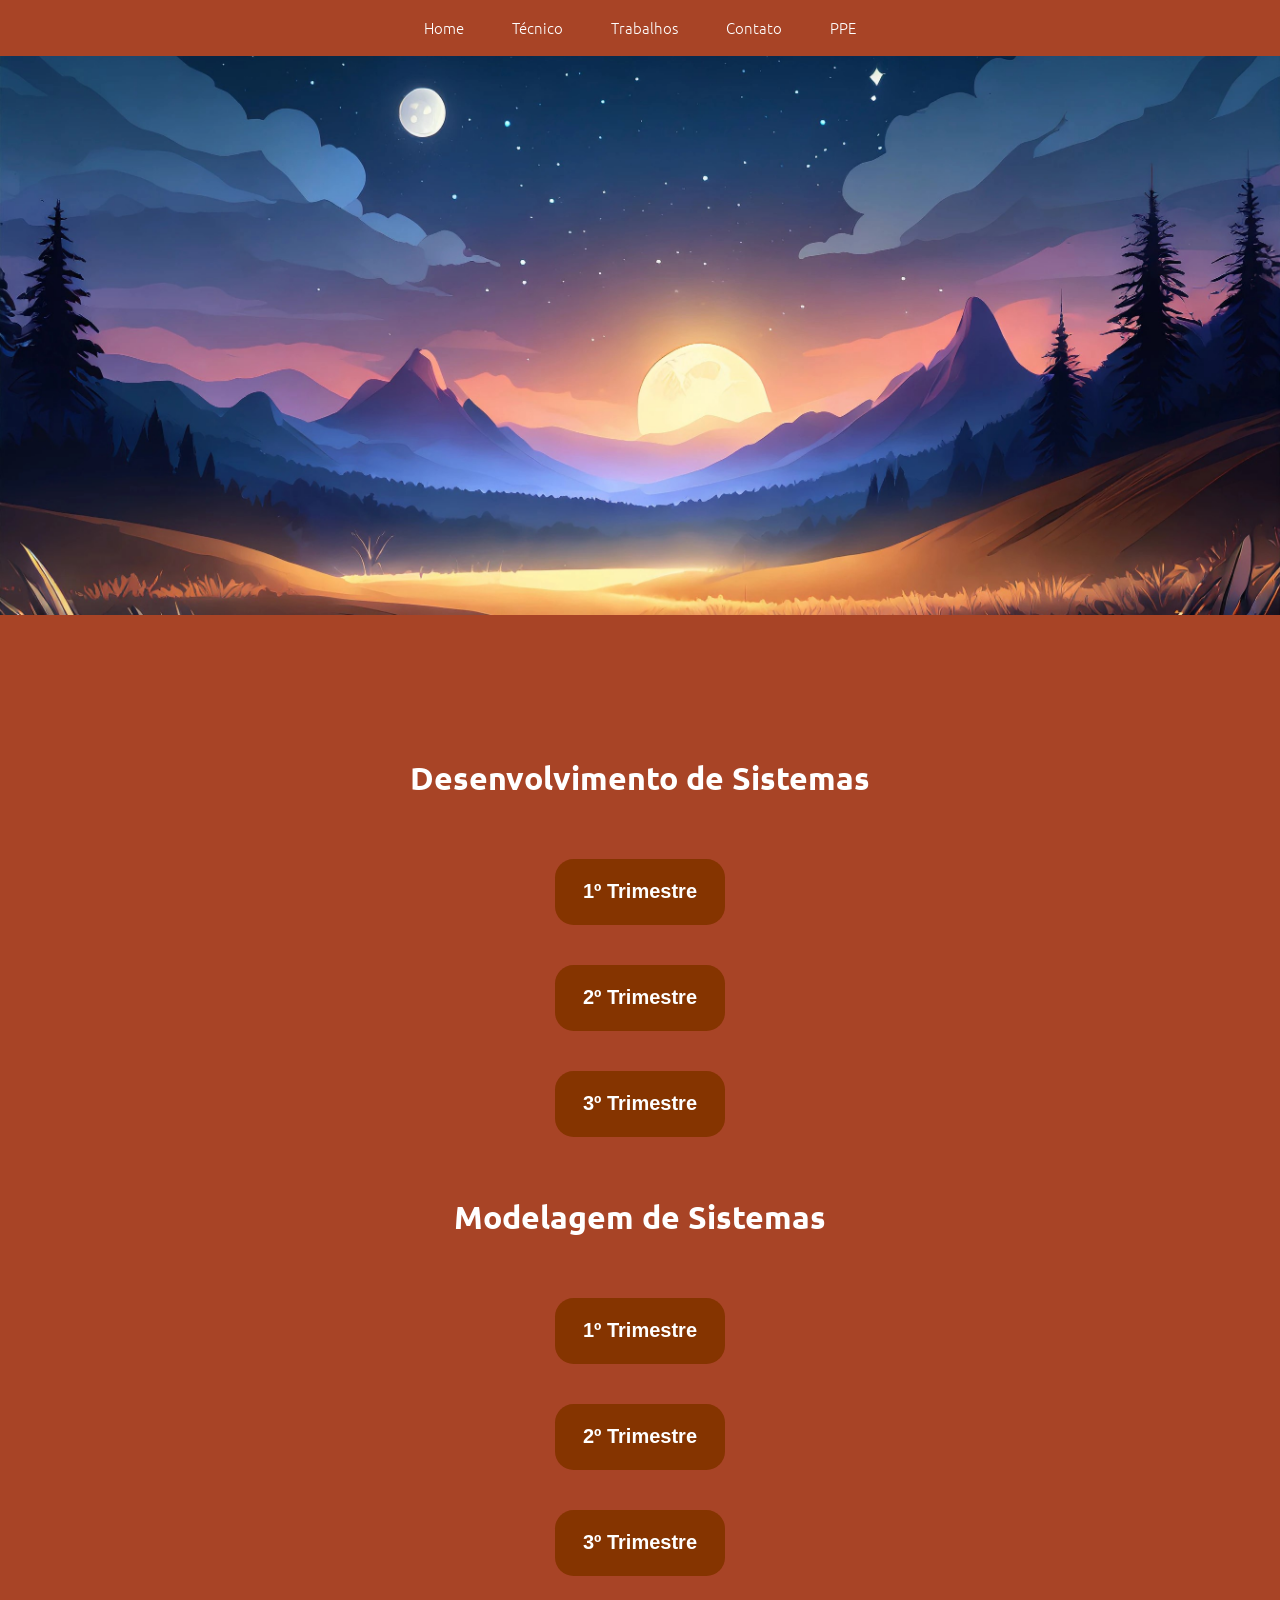
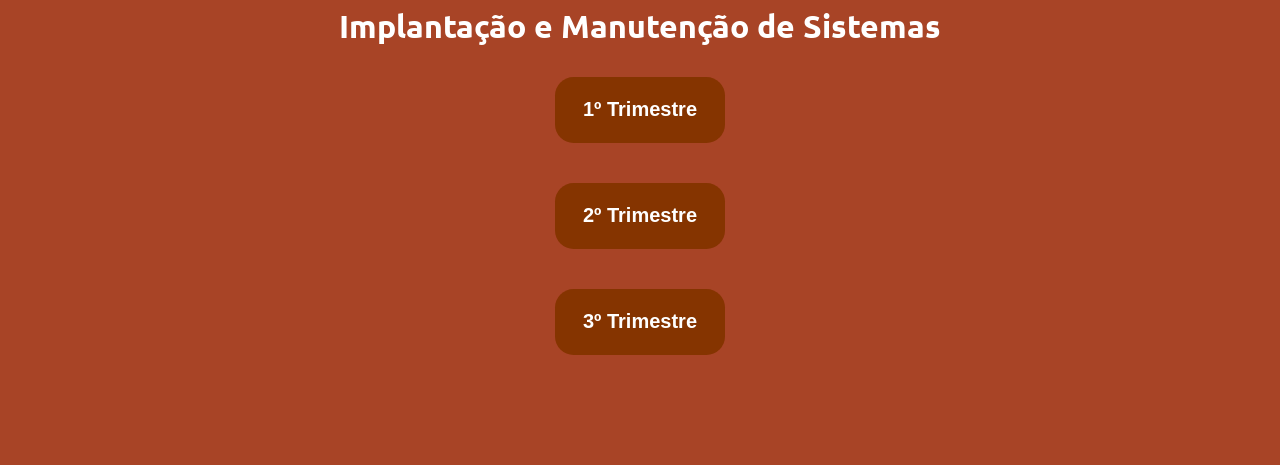
==== tecnico.html @ d5a07717 "Add files via upload" ====
<!DOCTYPE html>
<html lang="pt-BR">

<head>
  <link rel="preconnect" href="https://fonts.googleapis.com" />
  <link rel="preconnect" href="https://fonts.gstatic.com" crossorigin />
  <link
    href="https://fonts.googleapis.com/css2?family=Ubuntu:ital,wght@0,300;0,400;0,500;0,700;1,300;1,400;1,500;1,700&display=swap"
    rel="stylesheet" />
  <meta charset="UTF-8" />
  <meta name="viewport" content="width=device-width, initial-scale=1.0" />
  <title>Tecnico</title>
  <link rel="stylesheet" href="styles/tecnicostyle.css" />
</head>

<body>
  <header>
    <ul class="cabeçalho-link">
      <li><a href="index.html">Home</a></li>
      <li><a href="tecnico.html">Técnico</a></li>
      <li><a href="trabalhos.html">Trabalhos</a></li>
      <li><a href="contato.html">Contato</a></li>
      <li><a href="ppe.html">PPE</a></li>
    </ul>
  </header>
  <div class="conteudo" id="inicio">
    <div class="imagem-container">
      <img src="imagens/background.jpg" alt="bakcground" class="imagem-background" />
    </div>
    <br /><br /><br /><br /><br />
    <div class="botoes">
      <div class="trimestre">
        <h1>Desenvolvimento de Sistemas</h1>
      </div>
      <div class="jackson">

        <button class="btn" onclick="aparecerbotao('btnjackson1')">1º Trimestre</button>
      <div id="btnjackson1" class="btnmateria">
        <button class="btn" onclick="window.open('', '_blank');">Calculadora de Horas</button>
        <button class="btn" onclick="window.open('https://www.canva.com/design/DAGBlvxeRT0/T7N6lw6tnARkVvcF6ecATw/edit?utm_content=DAGBlvxeRT0&utm_campaign=designshare&utm_medium=link2&utm_source=sharebutton', '_blank');">Projeto Postman</button>

      </div>
      <div class="trimestre">
        <button class="btn" onclick="aparecerbotao('btnjackson2')">2º Trimestre</button>
      </div>
      <div id="btnjackson2" class="btnmateria">
        <button class="btn" >Em Breve</button>
      </div>
      <div class="trimestre">
        <button class="btn" onclick="aparecerbotao('btnjackson3')">3º Trimestre</button>
      </div>
      <div id="btnjackson3" class="btnmateria">
        <button class="btn" >Em Breve</button>
      </div>
      <div class="senna">
        <h1>Modelagem de Sistemas</h1>
      </div>
      <div class="trimestre">
        <button class="btn" onclick="aparecerbotao('btnsenna1')">1º Trimestre</button>
      </div>
      <div id="btnsenna1" class="btnmateria">
        <button class="btn" >Em Breve</button>
      </div>
      <div class="trimestre">
        <button class="btn" onclick="aparecerbotao('btnsenna')">2º Trimestre</button>
      </div>
      <div id="btnsenna" class="btnmateria">
        <button class="btn" >Em Breve</button>
      </div>
      <div class="trimestre">
        <button class="btn" onclick="aparecerbotao('btnsenna3')">3º Trimestre</button>
      </div>
      <div id="btnsenna3" class="btnmateria">
        <button class="btn" >Em Breve</button>
      </div>
      <br>
      <div class="luiz">
        <h1>Implantação e Manutenção de Sistemas</h1>
      </div>
      <div class="trimestre">
        <button class="btn" onclick="aparecerbotao('btnluiz1')">1º Trimestre</button>
      </div>
      <div id="btnluiz1" class="btnmateria">
        <button class="btn" >Em Breve</button>      
      </div>
      <div class="trimestre">
        <button class="btn" onclick="aparecerbotao('btnluiz2')">2º Trimestre</button>
      </div>
      <div id="btnluiz2" class="btnmateria">
        <button class="btn" >Em Breve</button>
      </div>
      <div class="trimestre">
        <button class="btn" onclick="aparecerbotao('btnluiz3')">3º Trimestre</button>
      </div>
      <div id="btnluiz3" class="btnmateria">
        <button class="btn" >Em Breve</button>
      </div>
    <script src="scripts/tecnicoscipt.js"></script>
  </div>
</body>

</html>
---- styles/tecnicostyle.css ----
* {
  background-color: #a84426;
  margin: 0;
  padding: 0;
  box-sizing: border-box;
  color: #ffffff;
  text-decoration: none;
  list-style: none;
}

html {
  font-family: "Ubuntu", sans-serif;
  scroll-behavior: smooth;
}

header {
  position: fixed;
  top: 0;
  left: 0;
  width: 100%;
  display: flex;
  justify-content: space-around;
  align-items: center;
  text-align: center;
  padding-top: 1rem;
  background-color: #a84426;
  z-index: 999;
}

.cabeçalho-link {
  display: flex;
  gap: 3rem;
  font-weight: 300;
  cursor: pointer;
  margin-bottom: 18px;
}

.cabeçalho-link a {
  color: #fff;
  font-size: 15px;
}

.imagem-container {
  max-width: 100%;
  margin-bottom: 20px;
}

.imagem-background {
  max-width: 100%;
  height: auto;
}

.links {
  display: none;
}

.desenvol,
.implant,
.model,
.jackson,
.senna,
.matematica,
.naturezas {
    text-align: center;
    margin-bottom: 50px;
    margin-top: 50px;
}

.btnmateria {
    justify-content: center;
    align-items: center;
    flex-wrap: wrap;
    margin-top: 20px;
    display: none;
}

.btnmateria button {
  background-color: #c06500;
  color: rgb(255, 255, 255);
}

.trimestre {
  justify-content: center;
    align-items: center;
    flex-wrap: wrap;
    margin-top: 20px;
    display: flex;
}

.botoes {
    margin-bottom: 100px;
}

.btn {
  width: 8.5em;
  height: 3.3em;
  margin: 0.5em;
  background: #853400;
  color: white;
  border: none;
  border-radius: 0.925em;
  font-size: 20px;
  font-weight: bold;
  cursor: pointer;
  z-index: 1;
  overflow: hidden;
}
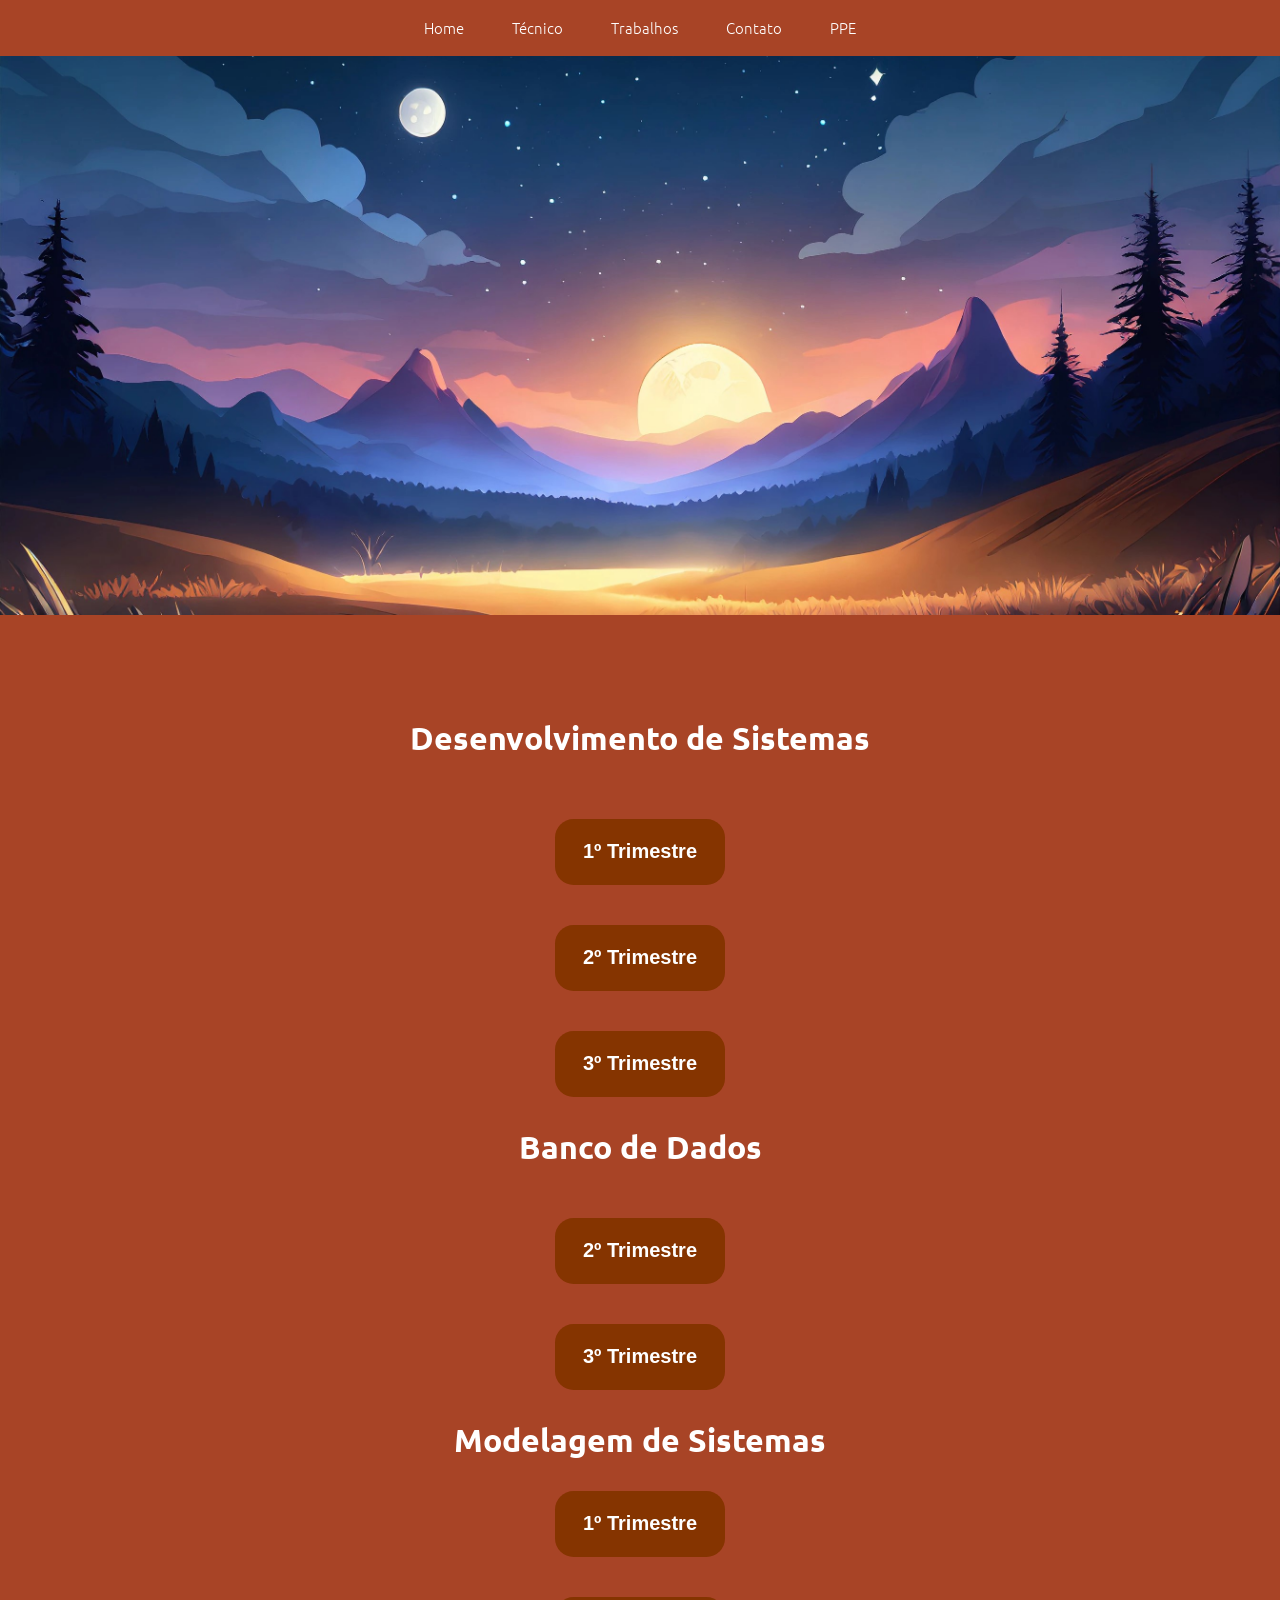
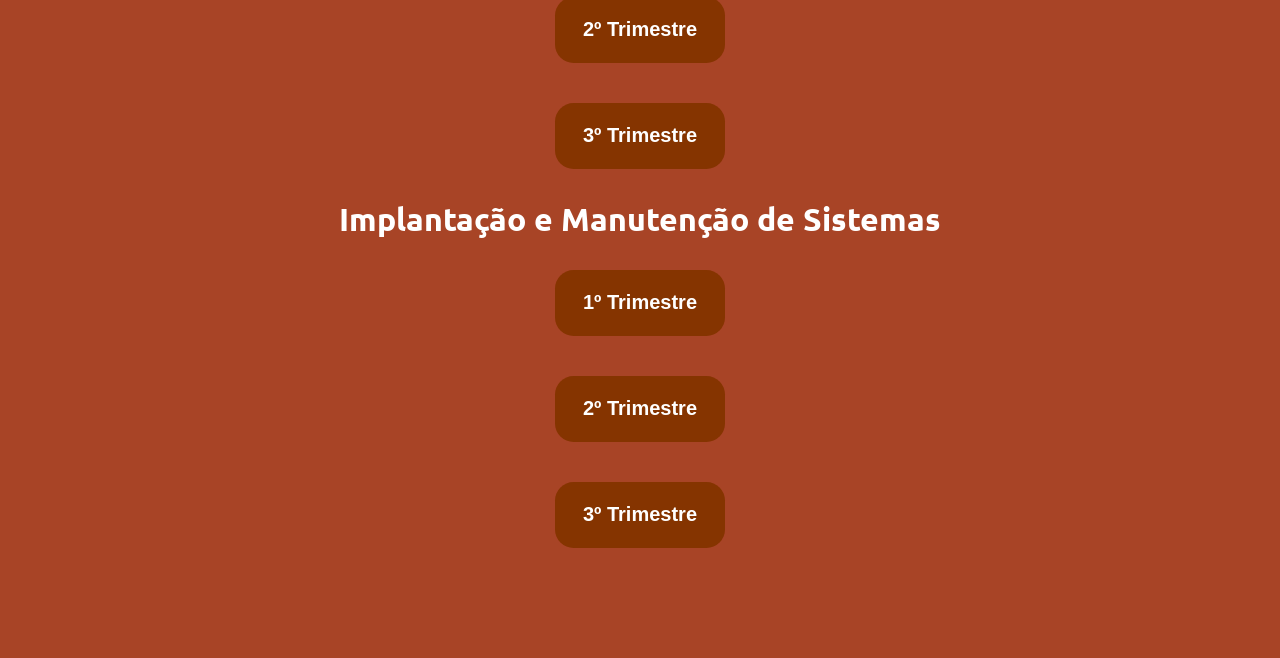
==== commit 80c04b77: "Add files via upload" ====
--- a/tecnico.html
+++ b/tecnico.html
@@ -27,7 +27,7 @@
     <div class="imagem-container">
       <img src="imagens/background.jpg" alt="bakcground" class="imagem-background" />
     </div>
-    <br /><br /><br /><br /><br />
+    <br/><br/><br/>
     <div class="botoes">
       <div class="trimestre">
         <h1>Desenvolvimento de Sistemas</h1>
@@ -36,67 +36,90 @@
 
         <button class="btn" onclick="aparecerbotao('btnjackson1')">1º Trimestre</button>
       <div id="btnjackson1" class="btnmateria">
-        <button class="btn" onclick="window.open('', '_blank');">Calculadora de Horas</button>
-        <button class="btn" onclick="window.open('https://www.canva.com/design/DAGBlvxeRT0/T7N6lw6tnARkVvcF6ecATw/edit?utm_content=DAGBlvxeRT0&utm_campaign=designshare&utm_medium=link2&utm_source=sharebutton', '_blank');">Projeto Postman</button>
-
+        <button class="btn" onclick="window.open('https://gustavowsagaz.github.io/calculadora-react/');">Calculadora de Horas</button>
+        <button class="btn" onclick="window.open('https://github.com/GustavoWSagaz/API-GItHub/tree/main/API');">API - GitHub</button>
+        <button class="btn" onclick="window.open('https://www.canva.com/design/DAF957K90Xc/bs1ojXdvrQRaIZZbyE2o7Q/edit?utm_content=DAF957K90Xc&utm_campaign=designshare&utm_medium=link2&utm_source=sharebutton');">Trabalho API</button>
       </div>
       <div class="trimestre">
         <button class="btn" onclick="aparecerbotao('btnjackson2')">2º Trimestre</button>
       </div>
       <div id="btnjackson2" class="btnmateria">
-        <button class="btn" >Em Breve</button>
+        <button class="btn" onclick="window.open('https://github.com/GustavoWSagaz/projeto-biblioteca');">Projeto Biblioteca</button>      
       </div>
       <div class="trimestre">
         <button class="btn" onclick="aparecerbotao('btnjackson3')">3º Trimestre</button>
       </div>
       <div id="btnjackson3" class="btnmateria">
         <button class="btn" >Em Breve</button>
+      </div>    
+
+      <div class="trimestre">
+        <h1>Banco de Dados</h1>
       </div>
-      <div class="senna">
+      <br>
+      <div class="bdd">
+      <div class="trimestre">
+        <button class="btn" onclick="aparecerbotao('btnbdd2')">2º Trimestre</button>
+      </div>
+      <div id="btnbdd2" class="btnmateria">
+        <button class="btn" onclick="window.open('https://docs.google.com/document/d/1CYha-GDtsqFDCjGcvRLihiQ2tL-n4BUu1BsZS8mMZPE/edit?usp=sharing');">Lista de Exercícios Modelo Lógico</button>        
+        <button class="btn" onclick="window.open('https://www.canva.com/design/DAGKd_y6b2o/usA2CS_DAieIRbPMHkyXtQ/edit?utm_content=DAGKd_y6b2o&utm_campaign=designshare&utm_medium=link2&utm_source=sharebutton');">Gestão de Consultório Médico</button>
+        <button class="btn" onclick="window.open('https://docs.google.com/document/d/1fZfYO8lxI_K6JSb3V2sFPNZvJmYClnxoF_1UY2Rck9g/edit?usp=sharing');">Pesquisa Normalização de dados</button>
+      </div>
+      <div class="trimestre">
+        <button class="btn" onclick="aparecerbotao('btnbdd3')">3º Trimestre</button>
+      </div>
+      <div id="btnbdd3" class="btnmateria">
+        <button class="btn" >Em Breve</button>
+      </div>    
+<br>
+
+      <div class="mds">
         <h1>Modelagem de Sistemas</h1>
       </div>
       <div class="trimestre">
-        <button class="btn" onclick="aparecerbotao('btnsenna1')">1º Trimestre</button>
+        <button class="btn" onclick="aparecerbotao('btnmds1')">1º Trimestre</button>
       </div>
-      <div id="btnsenna1" class="btnmateria">
+      <div id="btnmds1" class="btnmateria">
+        <button class="btn" onclick="window.open('https://www.figma.com/design/NXB5s6oxb1FAYn8UvCGJAg/SA-Wireframe?node-id=0-1&t=EbFYy1u9bWbZ0Ylz-1');">S.A - Wireframe de Alta Fidelidade</button>   
+        <button class="btn" onclick="window.open('https://docs.google.com/spreadsheets/d/1QofiTuP8cM56o6hilHwp-5lM0IHfF_7z0ymP3V45968/edit?usp=sharing');">S.A - Regra de Negócio</button>    
+      </div>
+      <div class="trimestre">
+        <button class="btn" onclick="aparecerbotao('btnmds2')">2º Trimestre</button>
+      </div>
+      <div id="btnmds2" class="btnmateria">
+        <button class="btn" onclick="window.open('https://www.canva.com/design/DAGEoulvXJc/jsOvTgIpPkT-NwB0KQTyHQ/edit?utm_content=DAGEoulvXJc&utm_campaign=designshare&utm_medium=link2&utm_source=sharebutton');">Sala de Aula Invertida</button> 
+      </div>
+      <div class="trimestre">
+        <button class="btn" onclick="aparecerbotao('btnmds3')">3º Trimestre</button>
+      </div>
+      <div id="btnmds3" class="btnmateria">
+        <button class="btn" >Em Breve</button>
+      </div>
+      <br>
+      <div class="ims">
+        <h1>Implantação e Manutenção de Sistemas</h1>
+      </div>
+      <div class="trimestre">
+        <button class="btn" onclick="aparecerbotao('btnims1')">1º Trimestre</button>
+      </div>
+      <div id="btnims1" class="btnmateria">
+        <button class="btn" onclick="window.open('https://docs.google.com/document/d/1JP4ZPEOBbdd2iC5sLzpkGuL7UEb83ZJGR3-4RpU4QXE/edit?usp=sharing')">Sistema Para Gerenciamento de Conteúdo</button>      
+      </div>
+      <div class="trimestre">
+        <button class="btn" onclick="aparecerbotao('btnims2')">2º Trimestre</button>
+      </div>
+      <div id="btnims2" class="btnmateria">
         <button class="btn" >Em Breve</button>
       </div>
       <div class="trimestre">
-        <button class="btn" onclick="aparecerbotao('btnsenna')">2º Trimestre</button>
+        <button class="btn" onclick="aparecerbotao('btnims3')">3º Trimestre</button>
       </div>
-      <div id="btnsenna" class="btnmateria">
-        <button class="btn" >Em Breve</button>
-      </div>
-      <div class="trimestre">
-        <button class="btn" onclick="aparecerbotao('btnsenna3')">3º Trimestre</button>
-      </div>
-      <div id="btnsenna3" class="btnmateria">
-        <button class="btn" >Em Breve</button>
-      </div>
-      <br>
-      <div class="luiz">
-        <h1>Implantação e Manutenção de Sistemas</h1>
-      </div>
-      <div class="trimestre">
-        <button class="btn" onclick="aparecerbotao('btnluiz1')">1º Trimestre</button>
-      </div>
-      <div id="btnluiz1" class="btnmateria">
-        <button class="btn" >Em Breve</button>      
-      </div>
-      <div class="trimestre">
-        <button class="btn" onclick="aparecerbotao('btnluiz2')">2º Trimestre</button>
-      </div>
-      <div id="btnluiz2" class="btnmateria">
-        <button class="btn" >Em Breve</button>
-      </div>
-      <div class="trimestre">
-        <button class="btn" onclick="aparecerbotao('btnluiz3')">3º Trimestre</button>
-      </div>
-      <div id="btnluiz3" class="btnmateria">
+      <div id="btnims3" class="btnmateria">
         <button class="btn" >Em Breve</button>
       </div>
     <script src="scripts/tecnicoscipt.js"></script>
   </div>
 </body>
 
-</html>+</html>
--- a/styles/tecnicostyle.css
+++ b/styles/tecnicostyle.css
@@ -58,9 +58,7 @@
 .implant,
 .model,
 .jackson,
-.senna,
-.matematica,
-.naturezas {
+.senna {
     text-align: center;
     margin-bottom: 50px;
     margin-top: 50px;
